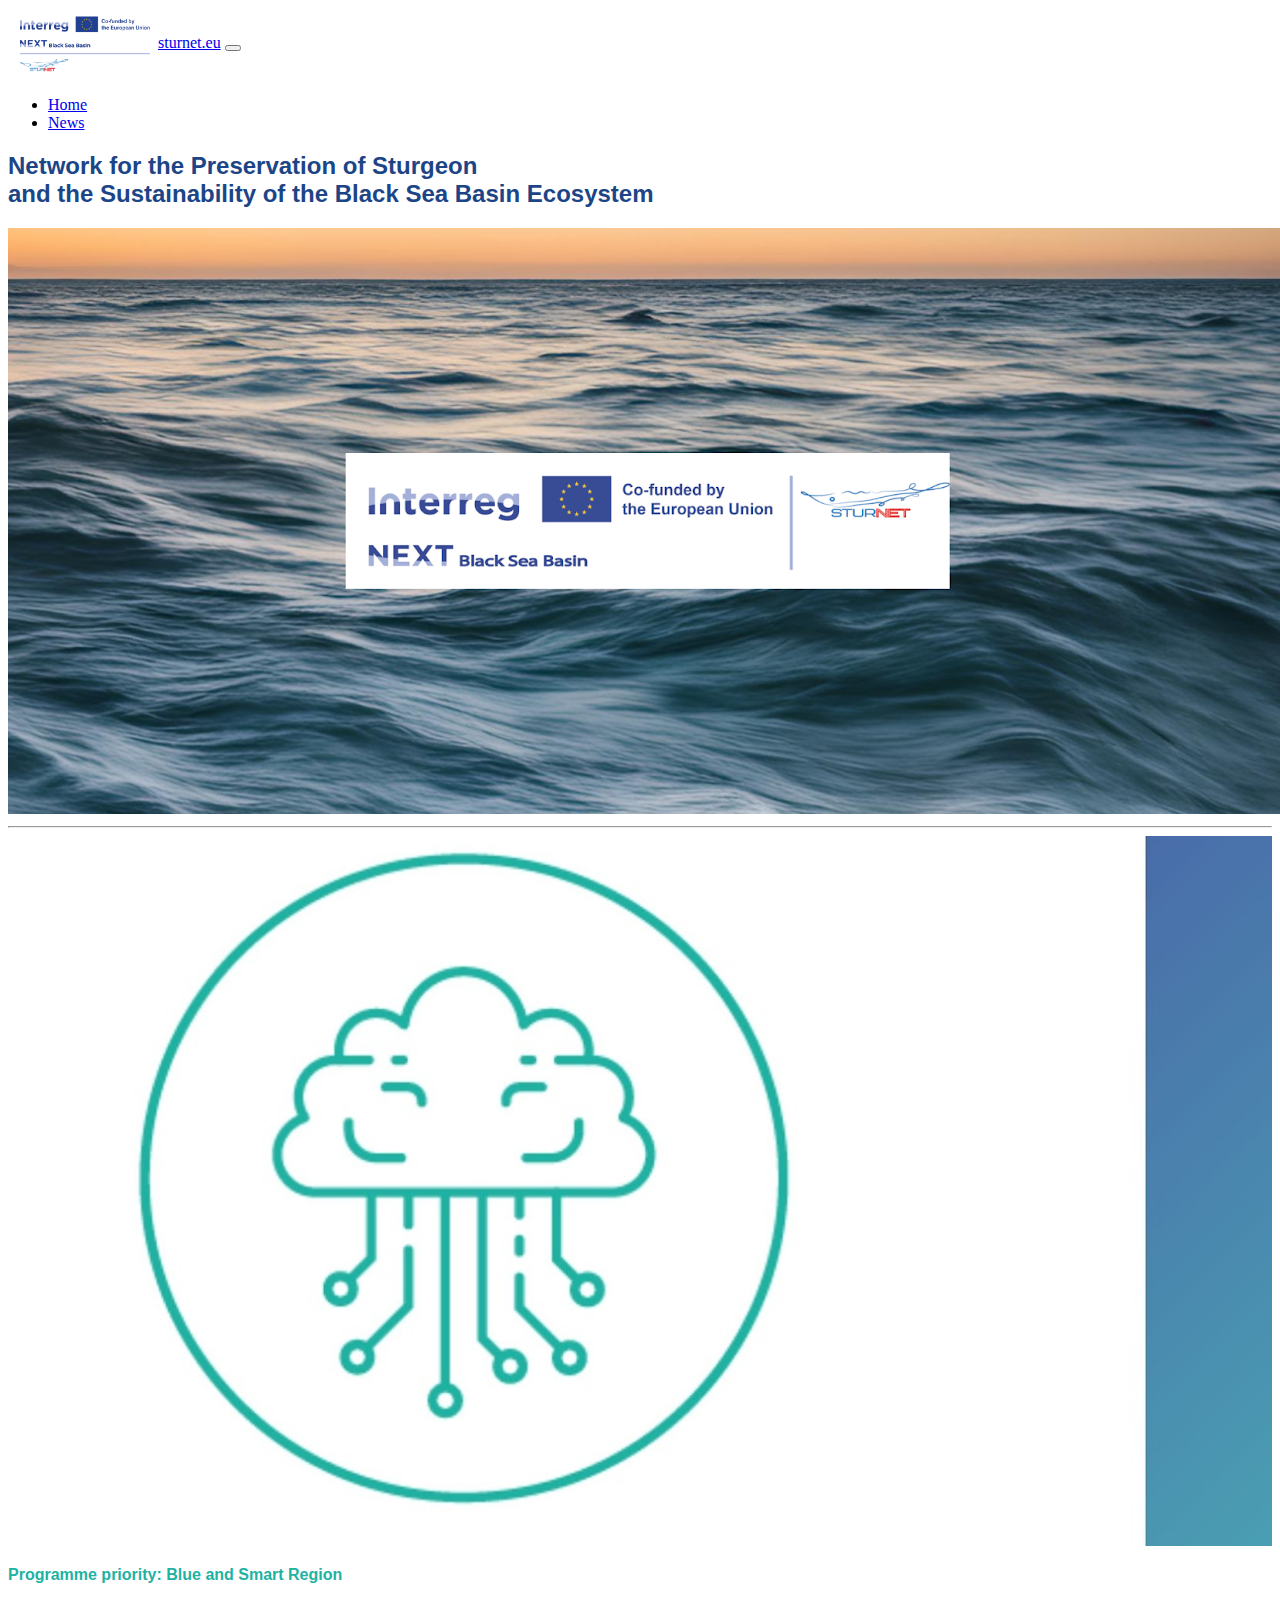
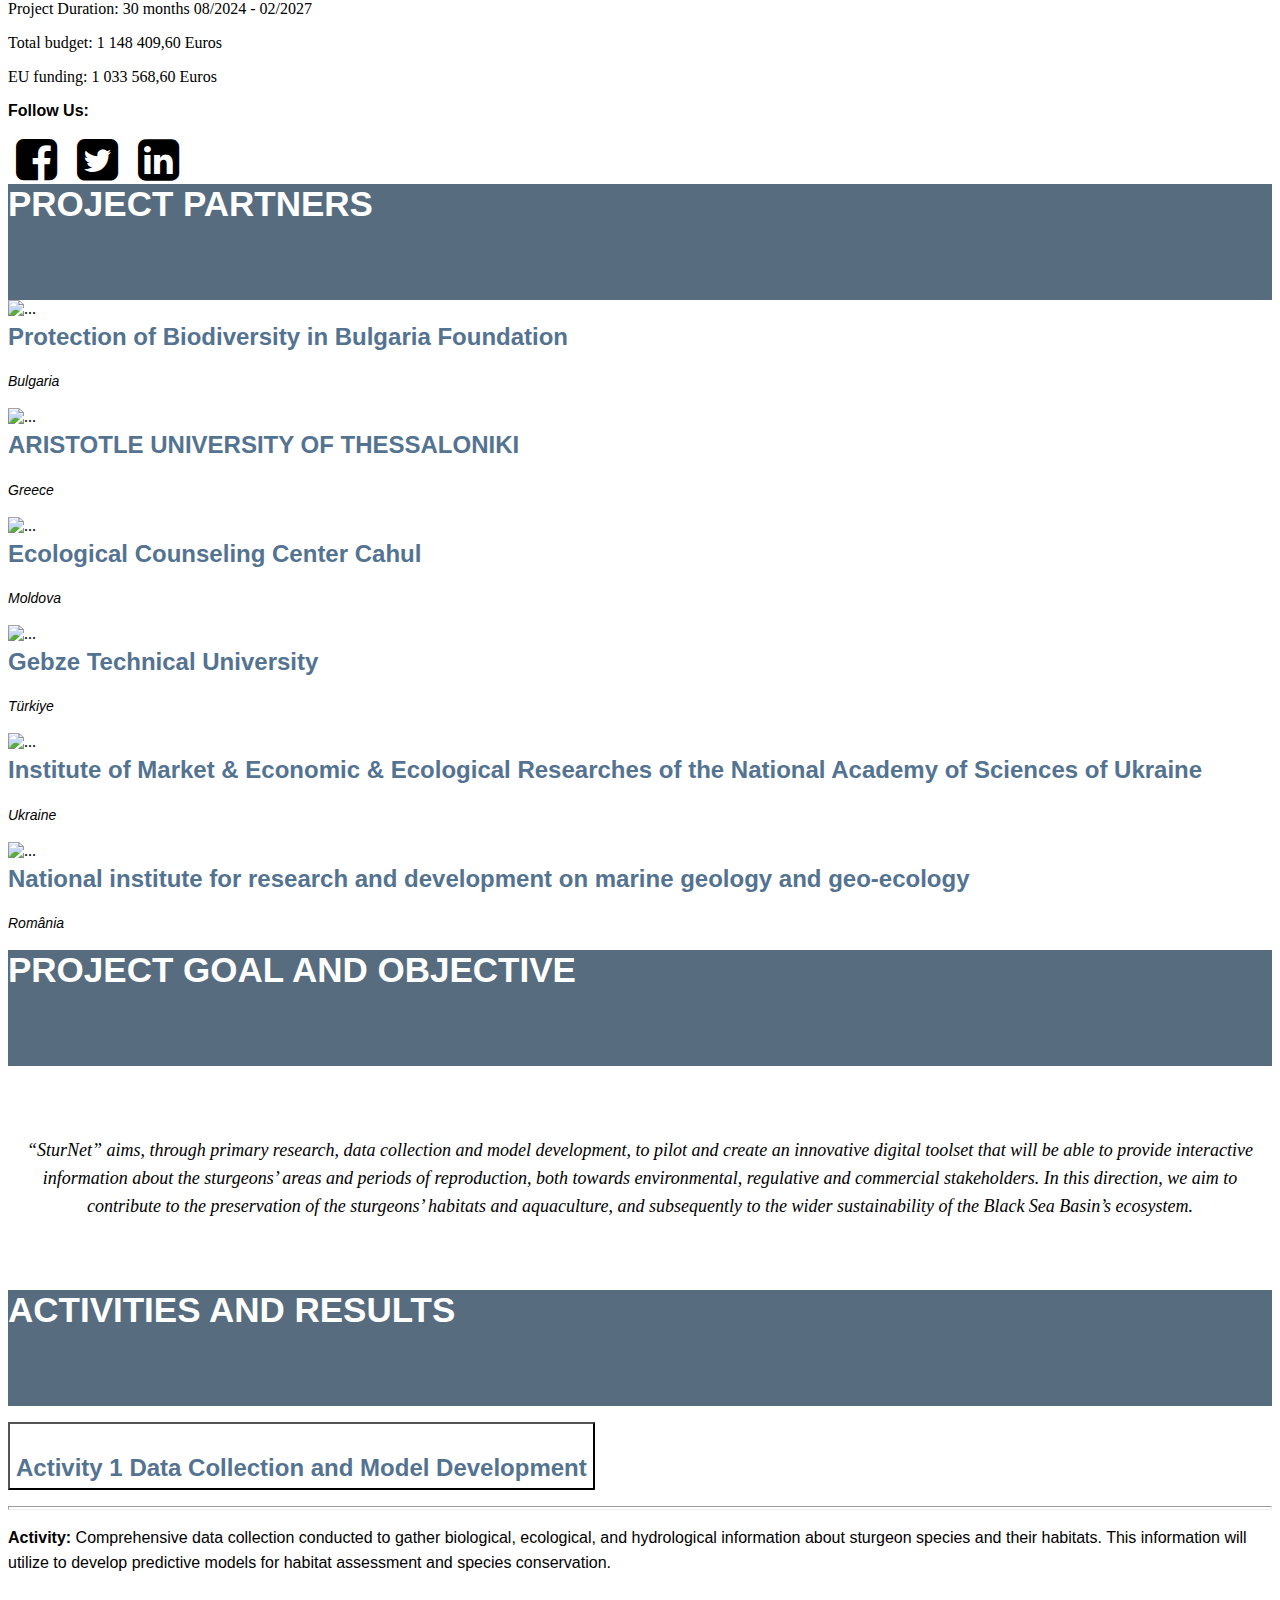
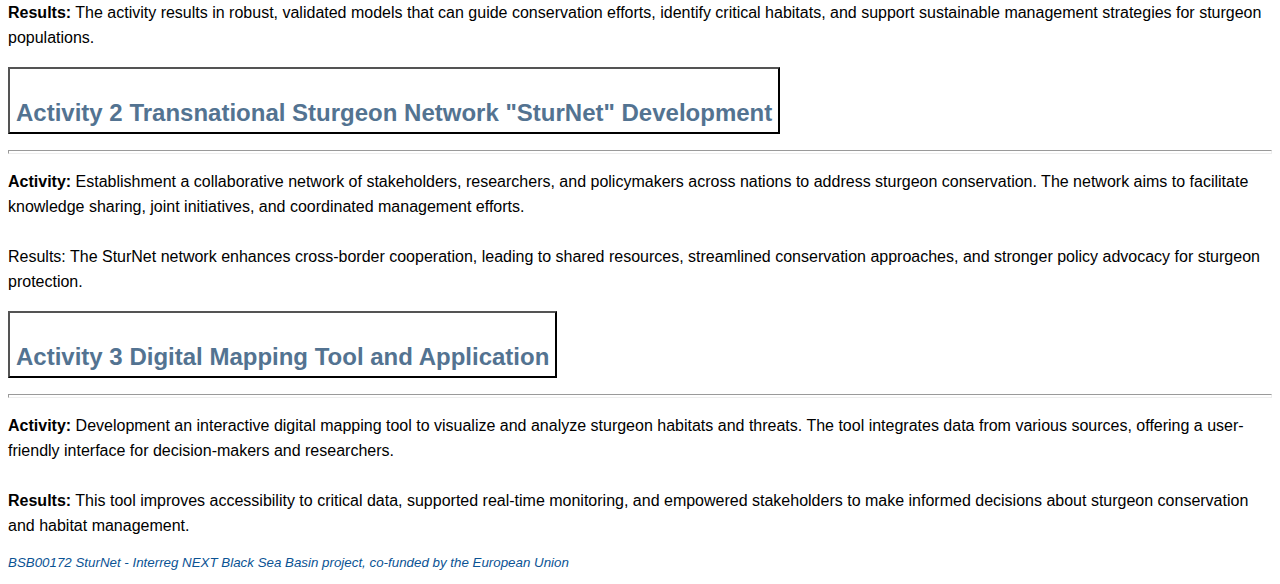
==== index.html @ 15a92c2b "Rename new_try.html to index.html" ====
<!DOCTYPE html>
<html lang="en">
  <head>
    <meta charset="UTF-8" />
    <meta name="viewport" content="width=device-width, initial-scale=1.0" />
    <link rel="stylesheet" href="style.css" />
    <link
      href="https://cdn.jsdelivr.net/npm/bootstrap@5.0.2/dist/css/bootstrap.min.css"
      rel="stylesheet"
      integrity="sha384-EVSTQN3/azprG1Anm3QDgpJLIm9Nao0Yz1ztcQTwFspd3yD65VohhpuuCOmLASjC"
      crossorigin="anonymous"
    />
    <link
      rel="stylesheet"
      href="https://cdn.jsdelivr.net/npm/bootstrap-icons@1.11.3/font/bootstrap-icons.min.css"
    />
    <script
      src="https://cdn.jsdelivr.net/npm/bootstrap@5.0.2/dist/js/bootstrap.bundle.min.js"
      integrity="sha384-MrcW6ZMFYlzcLA8Nl+NtUVF0sA7MsXsP1UyJoMp4YLEuNSfAP+JcXn/tWtIaxVXM"
      crossorigin="anonymous"
    ></script>
    <link
      rel="stylesheet"
      href="https://maxcdn.bootstrapcdn.com/font-awesome/4.5.0/css/font-awesome.min.css"
    />

    <title>AuroraTours - Travel with us</title>
  </head>
  <body>
    <nav class="navbar navbar-expand-md navbar-light bg-light">
      <div class="container-fluid">
        <img
          class="lzy1Td"
          width="130px"
          height="70px"
          src="logo_top_left.png"
        />
        <a class="navbar-brand me-auto" href="new_try.html">sturnet.eu</a>

        <button
          class="navbar-toggler"
          type="button"
          data-bs-toggle="collapse"
          data-bs-target="#navbarNav"
          aria-controls="navbarNav"
          aria-expanded="false"
          aria-label="Toggle navigation"
        >
          <span class="navbar-toggler-icon"></span>
        </button>

        <div class="collapse navbar-collapse" id="navbarNav">
          <ul class="navbar-nav ms-auto">
            <li class="nav-item">
              <a class="nav-link active" href="new_try.html">Home</a>
            </li>
            <li class="nav-item">
              <a class="nav-link" href="page_2.html">News</a>
            </li>
            <!-- <li class="nav-item">
              <a class="nav-link" href="#">Resources</a>
            </li> -->
          </ul>
        </div>
      </div>
    </nav>

    <main>
      <!-- <section class="modal fade" tabindex="-1" id="booking-modal">
        <div class="modal-dialog">
          <div class="modal-content">
            <div class="modal-header">
              <h5 class="modal-title">Book a tour</h5>
              <button
                type="button"
                class="btn-close"
                data-bs-dismiss="modal"
                aria-label="Close"
              ></button>
            </div>
            <div class="modal-body">
              <form action="#">
                <div class="row g-2">
                  <div class="col-sm-6">
                    <div class="form-floating">
                      <input
                        type="email"
                        name="email1"
                        id="email1"
                        class="form-control"
                        placeholder="Email address"
                      />
                      <label for="email1">Email address</label>
                    </div>
                  </div>

                  <div class="col-sm-6">
                    <div class="form-floating">
                      <select class="form-select" id="select1">
                        <option selected>Open this select menu</option>
                        <option value="1">Norway - $899</option>
                        <option value="2">Iceland - $799</option>
                        <option value="3">Canada - $849</option>
                      </select>
                      <label for="select1">Select a package</label>
                    </div>
                  </div>
                </div>
              </form>
            </div>
            <div class="modal-footer">
              <button
                type="button"
                class="btn btn-secondary"
                data-bs-dismiss="modal"
              >
                Close
              </button>
              <button type="button" class="btn btn-primary">Checkout</button>
            </div>
          </div>
        </div>
      </section> -->

      <section id="packages" class="pt-5">
        <h2
          class="text-center my-5"
          style="
            color: #1c4587;
            font-family: 'Open Sans', Arial;
            font-weight: 700;
          "
        >
          Network for the Preservation of Sturgeon <br />and the Sustainability
          of the Black Sea Basin Ecosystem
        </h2>
      </section>

      <section class="container my-5">
        <div id="main_image" class="carousel slide" data-bs-ride="carousel">
          <div class="carousel-inner">
            <div class="carousel-item active">
              <img src="central_image.png" class="d-block w-100" alt="..." />
            </div>
          </div>
        </div>
      </section>

      <section class="container my-5">
        <hr />
      </section>

      <section class="overview my-5">
        <div class="container h-100 d-flex align-items-center">
          <div class="row w-100 text-center">
            <div class="col">
              <img width="100%" src="logo_middle_left.jpg" />
            </div>
            <div class="col gy-5">
              <p
                style="
                  color: #1eb2a3;
                  font-family: 'Open Sans', Arial;
                  font-weight: 600;
                "
              >
                Programme priority: Blue and Smart Region
              </p>
              <p class="mt-4">Project Duration: 30 months 08/2024 - 02/2027</p>
              <p class="mt-4">Total budget: 1 148 409,60 Euros</p>
              <p class="mt-4">EU funding: 1 033 568,60 Euros</p>
            </div>
          </div>
        </div>
      </section>

      <section class="container my-5">
        <p style="font-family: 'Open Sans', Arial; font-weight: 600;">Follow Us:</p>
        <div class="social">
          <a href="https://www.google.com/url?q=https%3A%2F%2Fwww.facebook.com%2Fprofile.php%3Fid%3D61567173951893&sa=D&sntz=1&usg=AOvVaw2EhmP0cwBRtgps1v5hZpOI" id="share-fb" class="sharer button"
            ><i class="fa fa-3x fa-facebook-square"></i
          ></a>
          <a href="https://x.com/i/flow/login?redirect_after_login=%2FSturnet_24" id="share-tw" class="sharer button"
            ><i class="fa fa-3x fa-twitter-square"></i
          ></a>
          <a href="https://www.linkedin.com/in/sturnet-project-a2ba26332/" id="share-li" class="sharer button"
            ><i class="fa fa-3x fa-linkedin-square"></i
          ></a>
        </div>
      </section>

      <!-- <section class="overview">
        <div class="container h-100 d-flex align-items-center">
          <div class="row w-100 text-center">
            <div class="col-xl">
              <i class="bi bi-airplane-fill me-2"></i>
              3 amazing destinations
            </div>
            <div class="col-xl">
              <i class="bi bi-wallet-fill me-2"></i>
              Only pay 5% upfront
            </div>
            <div class="col-xl">
              <i class="bi bi-patch-check-fill me-2"></i>
              1000's of customers
            </div>
          </div>
        </div>
      </section> -->

      <!-- <section
        id="hero-carousel"
        class="carousel slide"
        data-bs-ride="carousel"
      >
        <div class="carousel-indicators">
          <button
            type="button"
            data-bs-target="#hero-carousel"
            data-bs-slide-to="0"
            class="active"
            aria-current="true"
            aria-label="Slide 1"
          ></button>
          <button
            type="button"
            data-bs-target="#hero-carousel"
            data-bs-slide-to="1"
            aria-label="Slide 2"
          ></button>
          <button
            type="button"
            data-bs-target="#hero-carousel"
            data-bs-slide-to="2"
            aria-label="Slide 3"
          ></button>
        </div>
        <div class="carousel-inner">
          <div class="carousel-item active c-item">
            <img
              src="https://images.unsplash.com/photo-1739987017543-c79061509bc9?q=80&w=1932&auto=format&fit=crop&ixlib=rb-4.0.3&ixid=M3wxMjA3fDB8MHxwaG90by1wYWdlfHx8fGVufDB8fHx8fA%3D%3D"
              class="d-block w-100 c-img"
              alt="..."
            />
            <div class="carousel-caption top-0 mt-4">
              <p class="fs-3 mt-5 text-uppercase">Discover the hidden world</p>
              <h1 class="display-1 fw-bolder text-capitalize">
                The Aurora Tours
              </h1>
              <button
                class="btn btn-primary px-4 py-2 fs-5 mt-5"
                data-bs-toggle="modal"
                data-bs-target="#booking-modal"
              >
                Book a tour
              </button>
            </div>
          </div>
          <div class="carousel-item c-item">
            <img
              src="https://images.unsplash.com/photo-1740137660835-8a755519b9ed?w=600&auto=format&fit=crop&q=60&ixlib=rb-4.0.3&ixid=M3wxMjA3fDB8MHxmZWF0dXJlZC1waG90b3MtZmVlZHw3fHx8ZW58MHx8fHx8"
              class="d-block w-100 c-img"
              alt="..."
            />
            <div class="carousel-caption top-0 mt-4">
              <p class="fs-3 mt-5 text-uppercase">Discover the hidden world</p>
              <h1 class="display-1 fw-bolder text-capitalize">
                The Aurora Tours
              </h1>
              <button class="btn btn-primary px-4 py-2 fs-5 mt-5">
                Book a tour
              </button>
            </div>
          </div>
          <div class="carousel-item c-item">
            <img
              src="https://images.unsplash.com/photo-1740239431349-c5c00588150b?w=600&auto=format&fit=crop&q=60&ixlib=rb-4.0.3&ixid=M3wxMjA3fDB8MHxmZWF0dXJlZC1waG90b3MtZmVlZHwyM3x8fGVufDB8fHx8fA%3D%3D"
              class="d-block w-100 c-img"
              alt="..."
            />
            <div class="carousel-caption top-0 mt-4">
              <p class="fs-3 mt-5 text-uppercase">Discover the hidden world</p>
              <h1 class="display-1 fw-bolder text-capitalize">
                The Aurora Tours
              </h1>
              <button class="btn btn-primary px-4 py-2 fs-5 mt-5">
                Book a tour
              </button>
            </div>
          </div>
        </div>
        <button
          class="carousel-control-prev"
          type="button"
          data-bs-target="#hero-carousel"
          data-bs-slide="prev"
        >
          <span class="carousel-control-prev-icon" aria-hidden="true"></span>
          <span class="visually-hidden">Previous</span>
        </button>
        <button
          class="carousel-control-next"
          type="button"
          data-bs-target="#hero-carousel"
          data-bs-slide="next"
        >
          <span class="carousel-control-next-icon" aria-hidden="true"></span>
          <span class="visually-hidden">Next</span>
        </button>
      </section> -->

      <section class="container-fluid mt-5 d-flex align-items-center" style="height: 116px; background-color: rgba(87, 108, 126, 1);">
        <div class="ms-auto me-auto" style="font-size: 35px; font-weight: 700; font-family: Roboto,sans-serif;color: #ffffff;">PROJECT PARTNERS</div>
      </section>

      <section id="packages" class="pt-5">
        <!-- <h2 class="text-center my-5">Packages</h2> -->
        <div class="container">
          <div class="row mb-5">
            <div class="col-lg">
              <div class="card border-0">
                <img
                  src="Picture_4.png"
                  class="card-img-top"
                  alt="..."
                />
                <div class="card-body text-center">
                  <!-- <h5 class="card-title">Card title</h5> -->
                  <a href="https://www.biodiversity.foundation/en" class="card-text" style="font-family: Roboto, sans-serif; font-size: 24px; font-weight: 700;color: rgb(83, 115, 145); line-height: 37.44px; text-decoration: none;">
                    Protection of Biodiversity in Bulgaria Foundation
                  </a>
                  <p class="mt-5" style="font-family: sans-serif; font-size: 14px; font-style: italic; font-weight: 400; line-height: 24.96px;">Bulgaria</p>
                  <!-- <a href="#">Go somewhere</a> -->
                </div>
              </div>
            </div>
            <div class="col-lg">
              <div class="card border-0">
                <img
                  src="Picture_2.jpg"
                  class="card-img-top"
                  alt="..."
                />
                <div class="card-body text-center">
                  <!-- <h5 class="card-title">Card title</h5> -->
                  <a href="https://www.auth.gr/en/" class="card-text" style="font-family: Roboto, sans-serif; font-size: 24px; font-weight: 700;color: rgb(83, 115, 145); line-height: 37.44px; text-decoration: none;">
                    ARISTOTLE UNIVERSITY OF THESSALONIKI
                  </a>
                  <p class="mt-5" style="font-family: sans-serif; font-size: 14px; font-style: italic; font-weight: 400; line-height: 24.96px;">Greece</p>
                  <!-- <a href="#">Go somewhere</a> -->
                </div>
              </div>
            </div>
            <div class="col-lg">
              <div class="card border-0">
                <img
                  src="Picture_3.jpg"
                  class="card-img-top"
                  alt="..."
                />
                <div class="card-body text-center">
                  <!-- <h5 class="card-title">Card title</h5> -->
                  <a href="https://leneteco2.univ-danubius.ro/en/project-partners/ecological-counseling-center-cahul" class="card-text" style="font-family: Roboto, sans-serif; font-size: 24px; font-weight: 700;color: rgb(83, 115, 145); line-height: 37.44px; text-decoration: none;">
                    Ecological Counseling Center Cahul
                  </a>
                  <p class="mt-5" style="font-family: sans-serif; font-size: 14px; font-style: italic; font-weight: 400; line-height: 24.96px;">Moldova</p>
                  <!-- <a href="#">Go somewhere</a> -->
                </div>
              </div>
            </div>
            
          </div>

          <div class="row mb-5">
            <div class="col-lg">
              <div class="card border-0">
                <img
                  src="Picture_5.jpg"
                  class="card-img-top"
                  alt="..."
                />
                <div class="card-body text-center">
                  <!-- <h5 class="card-title">Card title</h5> -->
                  <a href="https://www.gtu.edu.tr/en" class="card-text" style="font-family: Roboto, sans-serif; font-size: 24px; font-weight: 700;color: rgb(83, 115, 145); line-height: 37.44px; text-decoration: none;">
                    Gebze Technical University
                  </a>
                  <p class="mt-5" style="font-family: sans-serif; font-size: 14px; font-style: italic; font-weight: 400; line-height: 24.96px;">Türkiye</p>
                  <!-- <a href="#">Go somewhere</a> -->
                </div>
              </div>
            </div>
            <div class="col-lg">
              <div class="card border-0">
                <img
                  src="Picture_6.jpg"
                  class="card-img-top"
                  alt="..."
                />
                <div class="card-body text-center">
                  <!-- <h5 class="card-title">Card title</h5> -->
                  <a href="https://en.impeer.org.ua/" class="card-text" style="font-family: Roboto, sans-serif; font-size: 24px; font-weight: 700;color: rgb(83, 115, 145); line-height: 37.44px; text-decoration: none;">
                    Institute of Market & Economic & Ecological Researches of the National Academy of Sciences of Ukraine
                  </a>
                  <p class="mt-5" style="font-family: sans-serif; font-size: 14px; font-style: italic; font-weight: 400; line-height: 24.96px;">Ukraine</p>
                  <!-- <a href="#">Go somewhere</a> -->
                </div>
              </div>
            </div>
            <div class="col-lg">
              <div class="card border-0">
                <img
                  src="Picture_7.jpg"
                  class="card-img-top"
                  alt="..."
                />
                <div class="card-body text-center">
                  <!-- <h5 class="card-title">Card title</h5> -->
                  <a href="https://geoecomar.ro/en/" class="card-text" style="font-family: Roboto, sans-serif; font-size: 24px; font-weight: 700;color: rgb(83, 115, 145); line-height: 37.44px; text-decoration: none;">
                    National institute for research and development on marine geology and geo-ecology
                  </a>
                  <p class="mt-5" style="font-family: sans-serif; font-size: 14px; font-style: italic; font-weight: 400; line-height: 24.96px;">România</p>
                  <!-- <a href="#">Go somewhere</a> -->
                </div>
              </div>
            </div>
            
          </div>

        </div>
      </section>

      <section class="container-fluid mt-5 d-flex align-items-center" style="height: 116px; background-color: rgba(87, 108, 126, 1);">
        <div class="ms-auto me-auto" style="font-size: 35px; font-weight: 700; font-family: Roboto,sans-serif;color: #ffffff;">PROJECT GOAL AND OBJECTIVE</div>
      </section>

      <section class="container">
        <div class="" style="text-align: center; font-style: italic; justify-content: center; padding: 70px 0; font-size: 18px; font-weight: 450; line-height: 1.56;">
          “SturNet” aims, through primary research, data collection and model development, to pilot and create an innovative digital toolset that will be able to provide interactive information about the sturgeons’ areas and periods of reproduction, both towards environmental, regulative and commercial stakeholders. In this direction, we aim to contribute to the preservation of the sturgeons’ habitats and aquaculture, and subsequently to the wider sustainability of the Black Sea Basin’s ecosystem.
        </div>
      </section>

      <section class="container-fluid d-flex align-items-center" style="height: 116px; background-color: rgba(87, 108, 126, 1);">
        <div class="ms-auto me-auto" style="font-size: 35px; font-weight: 700; font-family: Roboto,sans-serif;color: #ffffff;">ACTIVITIES AND RESULTS</div>
      </section>

      <section id="faq" class="py-5">
        <!-- <h2 class="my-5 text-center">FAQ</h2> -->
        <div class="container">
          <div class="accordion" id="accordionExample">
            <div class="accordion-item border-0">
              <p class="accordion-header" id="headingOne">
                <button
                  class="accordion-button shadow-none collapsed"
                  type="button"
                  data-bs-toggle="collapse"
                  data-bs-target="#collapseOne"
                  aria-expanded="true"
                  aria-controls="collapseOne"
                  style="background-color: transparent;"
                >
                <p style="font-family: Roboto, sans-serif; font-size: 18pt; font-style: normal; font-weight: 700; line-height: 1.56; color: rgba(83, 115, 145, 1);margin-bottom: 0px;">
                  Activity 1 Data Collection and Model Development
                </p>
                
                </button>
                <hr style="height: 2px;">
              </p>
              <div
                id="collapseOne"
                class="accordion-collapse collapse"
                aria-labelledby="headingOne"
                data-bs-parent="#accordionExample"
              >
                <div class="accordion-body">
                  <p style="font-size: 12pt;font-weight: 400; font-family: sans-serif; line-height: 1.56;">
                    <strong>Activity:</strong> Comprehensive data collection conducted to gather biological, ecological, and hydrological information about sturgeon species and their habitats. This information will utilize to develop predictive models for habitat assessment and species conservation. <br><br>
                    <strong>Results:</strong> The activity results in robust, validated models that can guide conservation efforts, identify critical habitats, and support sustainable management strategies for sturgeon populations.
                  </p>
                  </div>
                </div>
            </div>
            
            <div class="accordion-item border-0">
              <p class="accordion-header" id="headingTwo">
                <button
                  class="accordion-button shadow-none collapsed"
                  type="button"
                  data-bs-toggle="collapse"
                  data-bs-target="#collapseTwo"
                  aria-expanded="false"
                  aria-controls="collapseTwo"
                  style="background-color: transparent;"
                >
                <p style="font-family: Roboto, sans-serif; font-size: 18pt; font-style: normal; font-weight: 700; line-height: 1.56; color: rgba(83, 115, 145, 1);margin-bottom: 0px;">
                  Activity 2 Transnational Sturgeon Network "SturNet" Development
                </p>
                
                </button>
                <hr style="height: 2px;">
              </p>
              <div
                id="collapseTwo"
                class="accordion-collapse collapse"
                aria-labelledby="headingTwo"
                data-bs-parent="#accordionExample"
              >
                <div class="accordion-body">
                  <p style="font-size: 12pt;font-weight: 400; font-family: sans-serif; line-height: 1.56;">
                    <strong>Activity:</strong> Establishment a collaborative network of stakeholders, researchers, and policymakers across nations to address sturgeon conservation. The network aims to facilitate knowledge sharing, joint initiatives, and coordinated management efforts. <br><br>
                    Results: The SturNet network enhances cross-border cooperation, leading to shared resources, streamlined conservation approaches, and stronger policy advocacy for sturgeon protection.
                  </p>
                  </div>
                </div>
            </div>
            
            <div class="accordion-item border-0">
              <p class="accordion-header" id="headingThree">
                <button
                  class="accordion-button shadow-none collapsed"
                  type="button"
                  data-bs-toggle="collapse"
                  data-bs-target="#collapseThree"
                  aria-expanded="false"
                  aria-controls="collapseThree"
                  style="background-color: transparent;"
                >
                <p style="font-family: Roboto, sans-serif; font-size: 18pt; font-style: normal; font-weight: 700; line-height: 1.56; color: rgba(83, 115, 145, 1);margin-bottom: 0px;">
                  Activity 3 Digital Mapping Tool and Application
                </p>
                
                </button>
                <hr style="height: 2px;">
              </p>
              <div
                id="collapseThree"
                class="accordion-collapse collapse"
                aria-labelledby="headingThree"
                data-bs-parent="#accordionExample"
              >
                <div class="accordion-body">
                  <p style="font-size: 12pt;font-weight: 400; font-family: sans-serif; line-height: 1.56;">
                    <strong>Activity:</strong> Development an interactive digital mapping tool to visualize and analyze sturgeon habitats and threats. The tool integrates data from various sources, offering a user-friendly interface for decision-makers and researchers. <br><br>
                    <strong>Results:</strong> This tool improves accessibility to critical data, supported real-time monitoring, and empowered stakeholders to make informed decisions about sturgeon conservation and habitat management.
                  </p>
                  </div>
                </div>
            </div>
            
          </div>
        </div>
      </section>

      <footer class="bg-light py-5 mt-5">
        <div class="container text-center">
          <!-- <p class="display-5 mb-3">AuroraTours</p>
          <small class="text-white-50"
            >&copy; Copyright by ByteGrade. All rights reserved.</small
          > -->
          <p class="mb-0" style="font-style: italic; font-family: sans-serif; font-size: 10pt; font-weight: 450; line-height: 1.2;color: #0b5394;">
            BSB00172 SturNet - Interreg NEXT Black Sea Basin project, co-funded by the European Union
          </p>
        </div>
      </footer>
    </main>

  </body>
</html>
---- style.css ----
.c-item{
    height: 480px;
    width: 100%;
}

.c-img{
    height: 100%;
    object-fit: cover;
    filter: brightness(0.6);
}

/* .overview{
    height: 180px;
    background-color: #d3dae1;
} */

.lzy1Td {
    display: inline-block;
    max-height: 56px;
    max-width: 225px;
    padding: 8px 4px 8px 12px;
    vertical-align: middle;
}

.social a {
    padding: 0 .5em;
    color: black;
  }
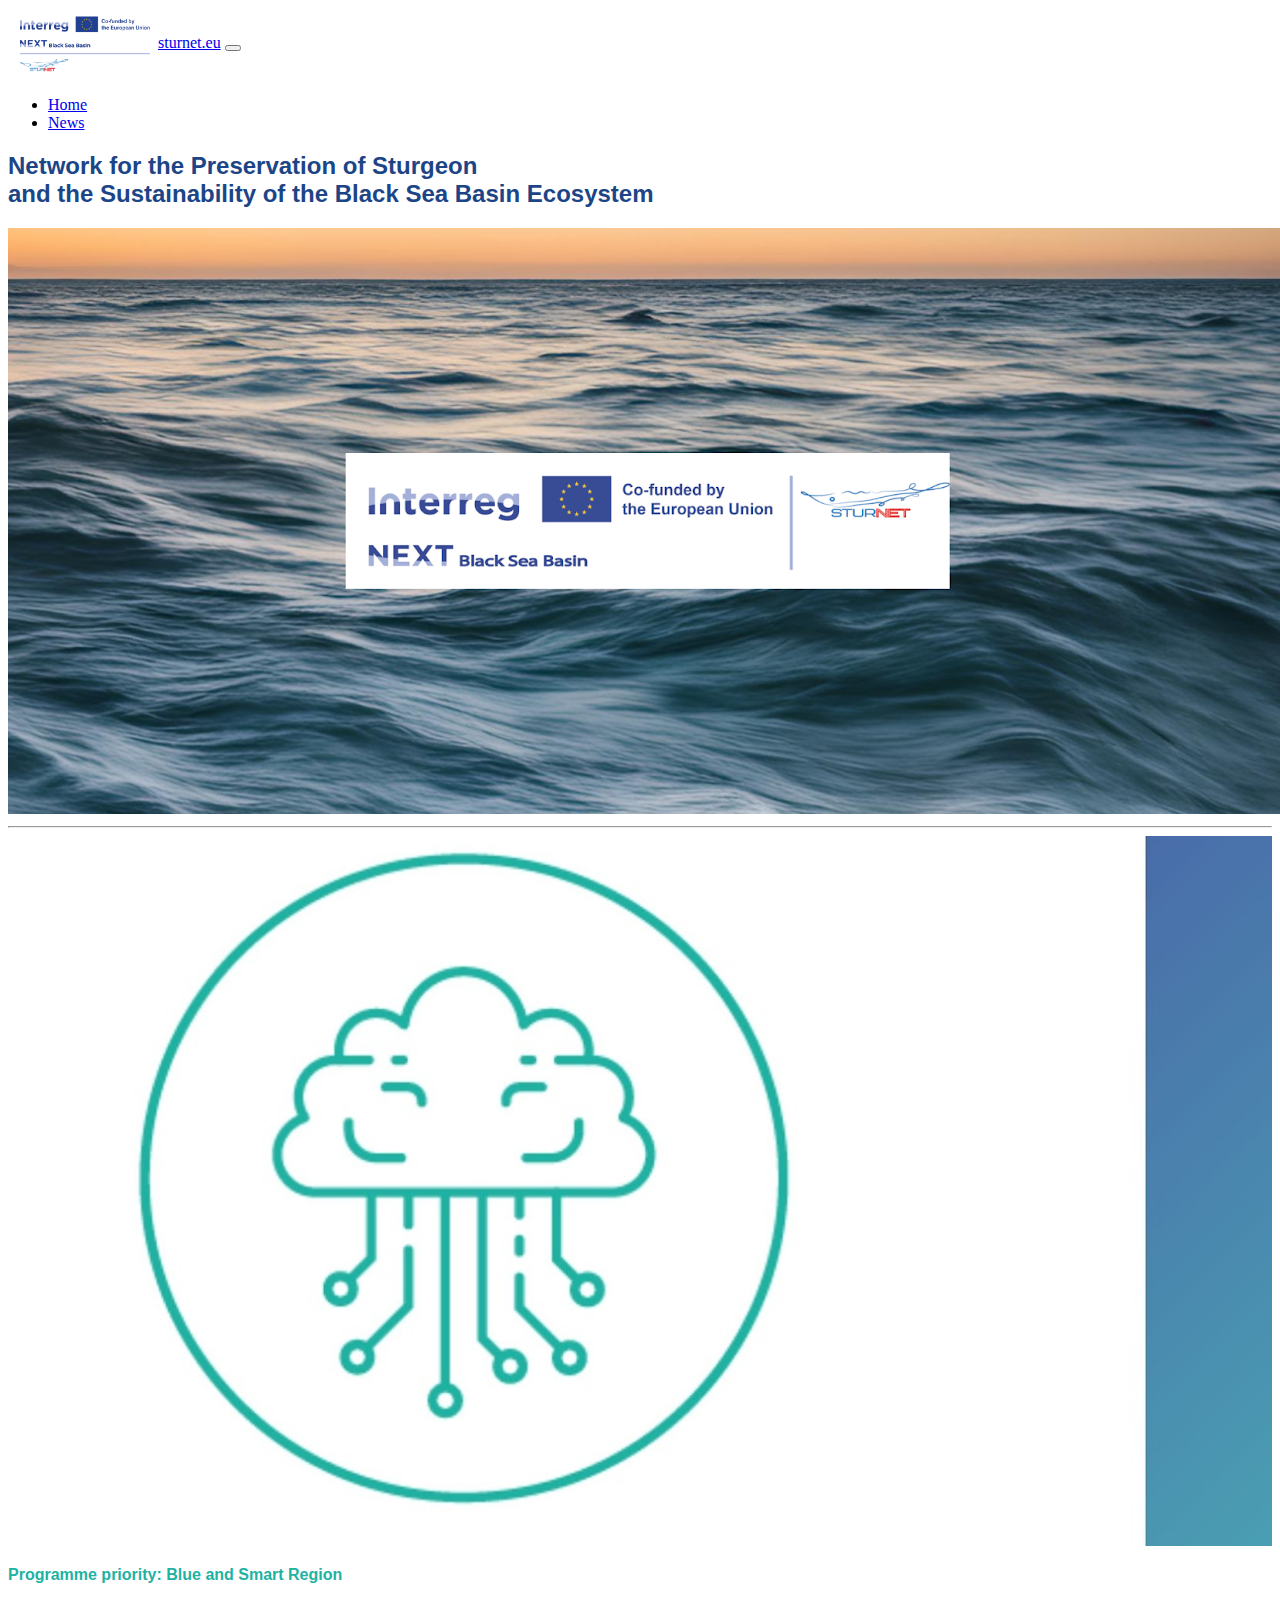
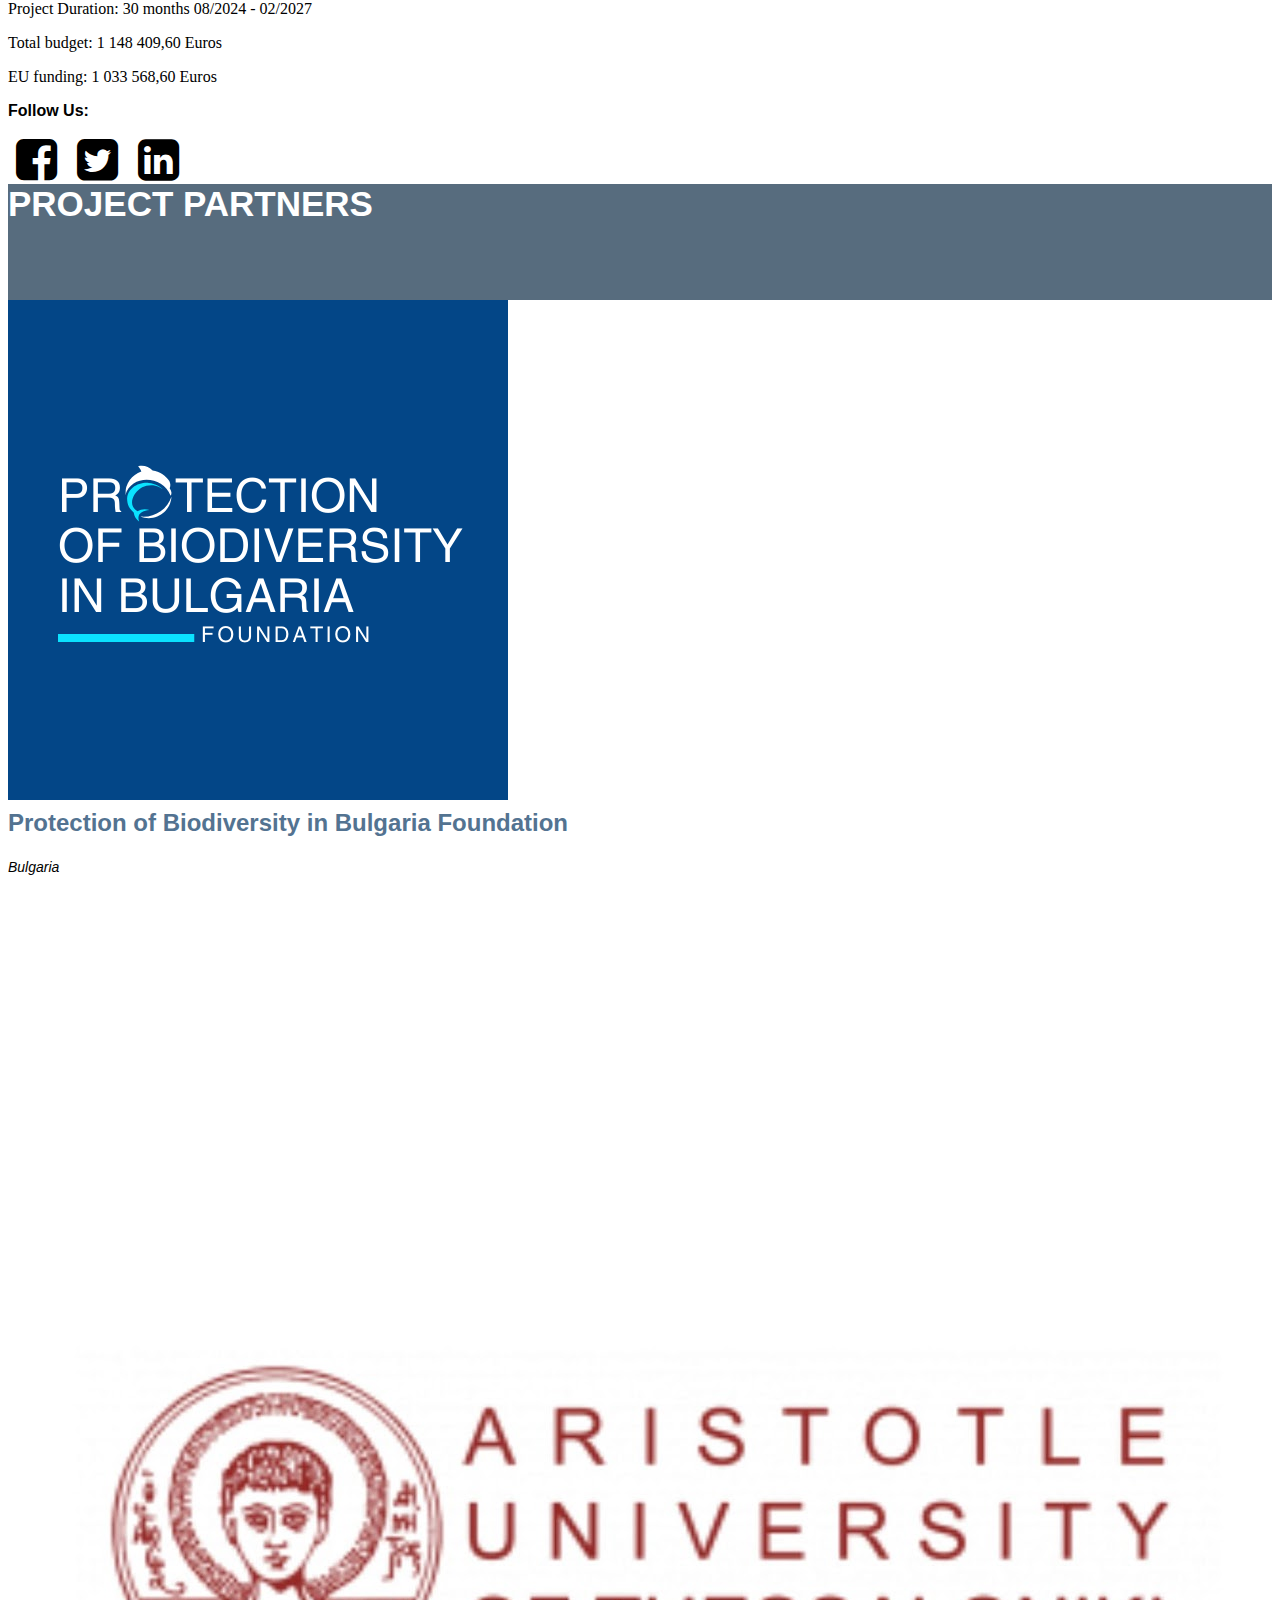
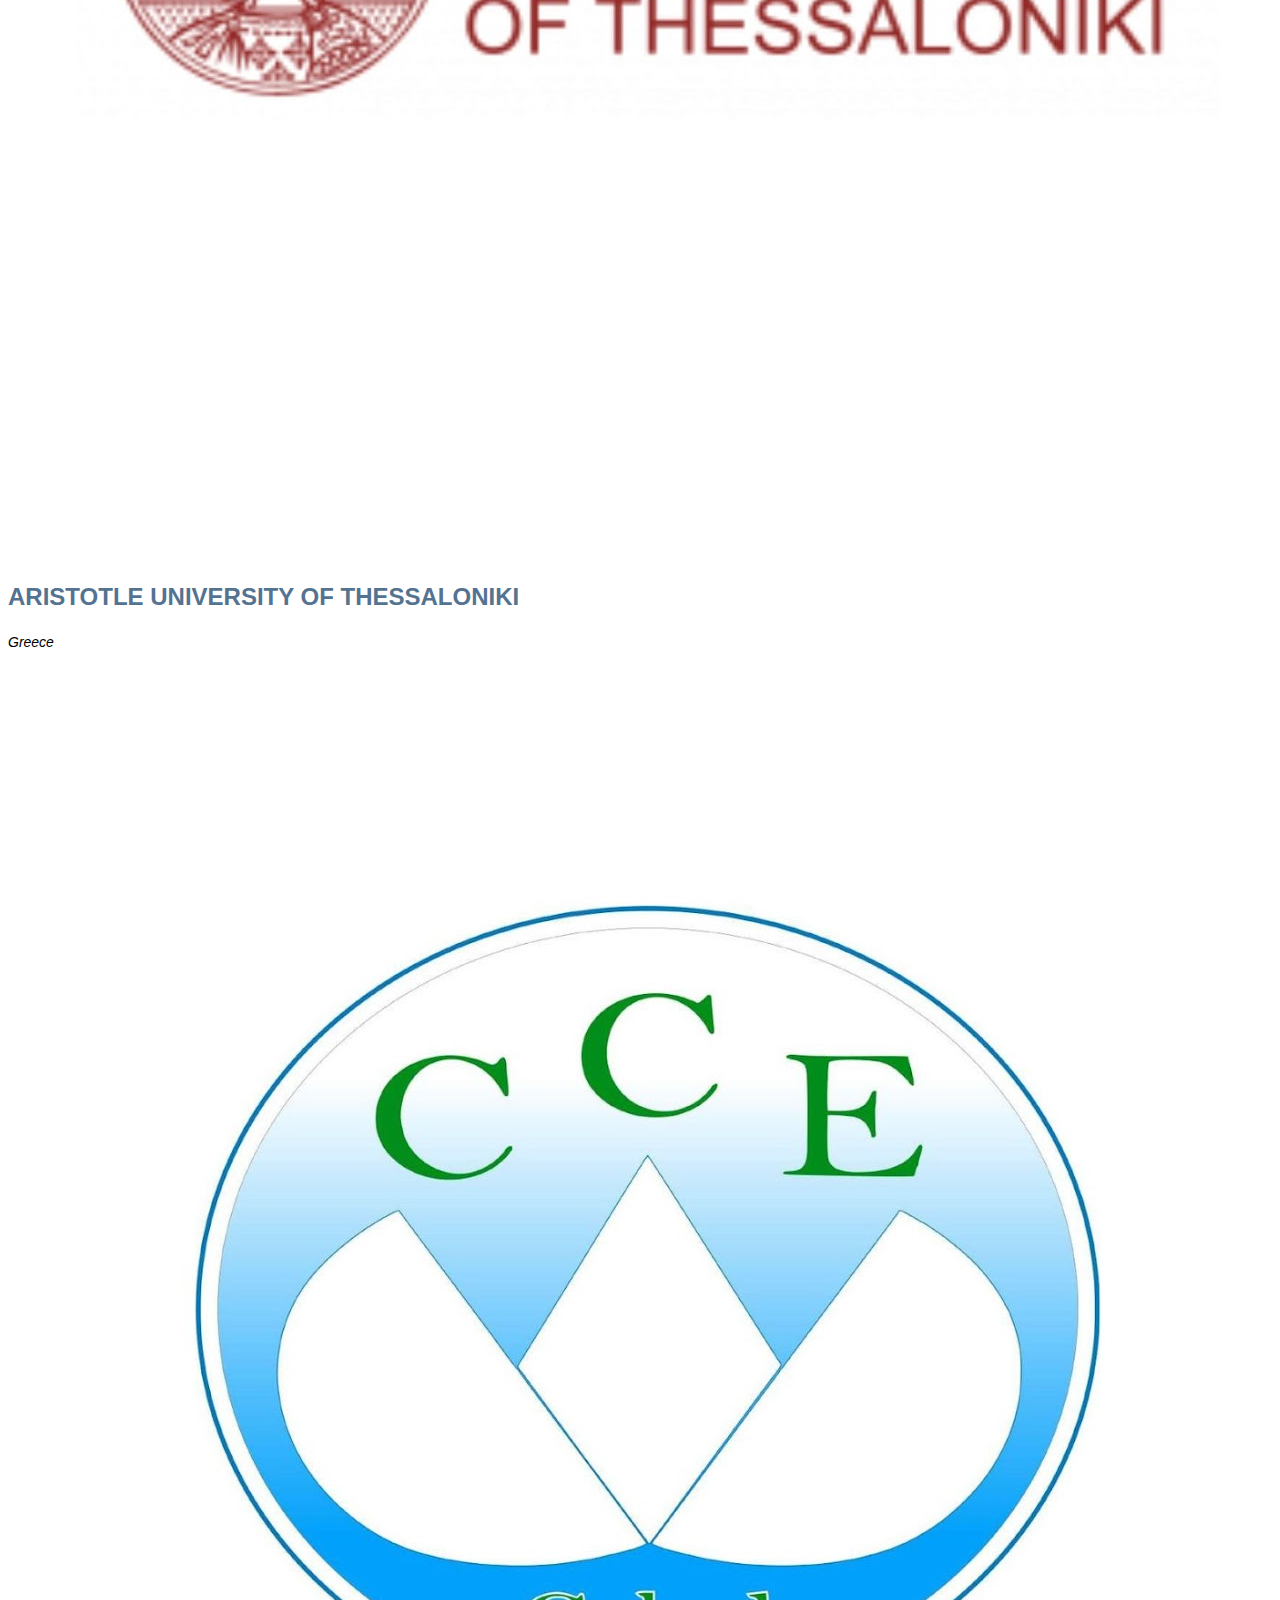
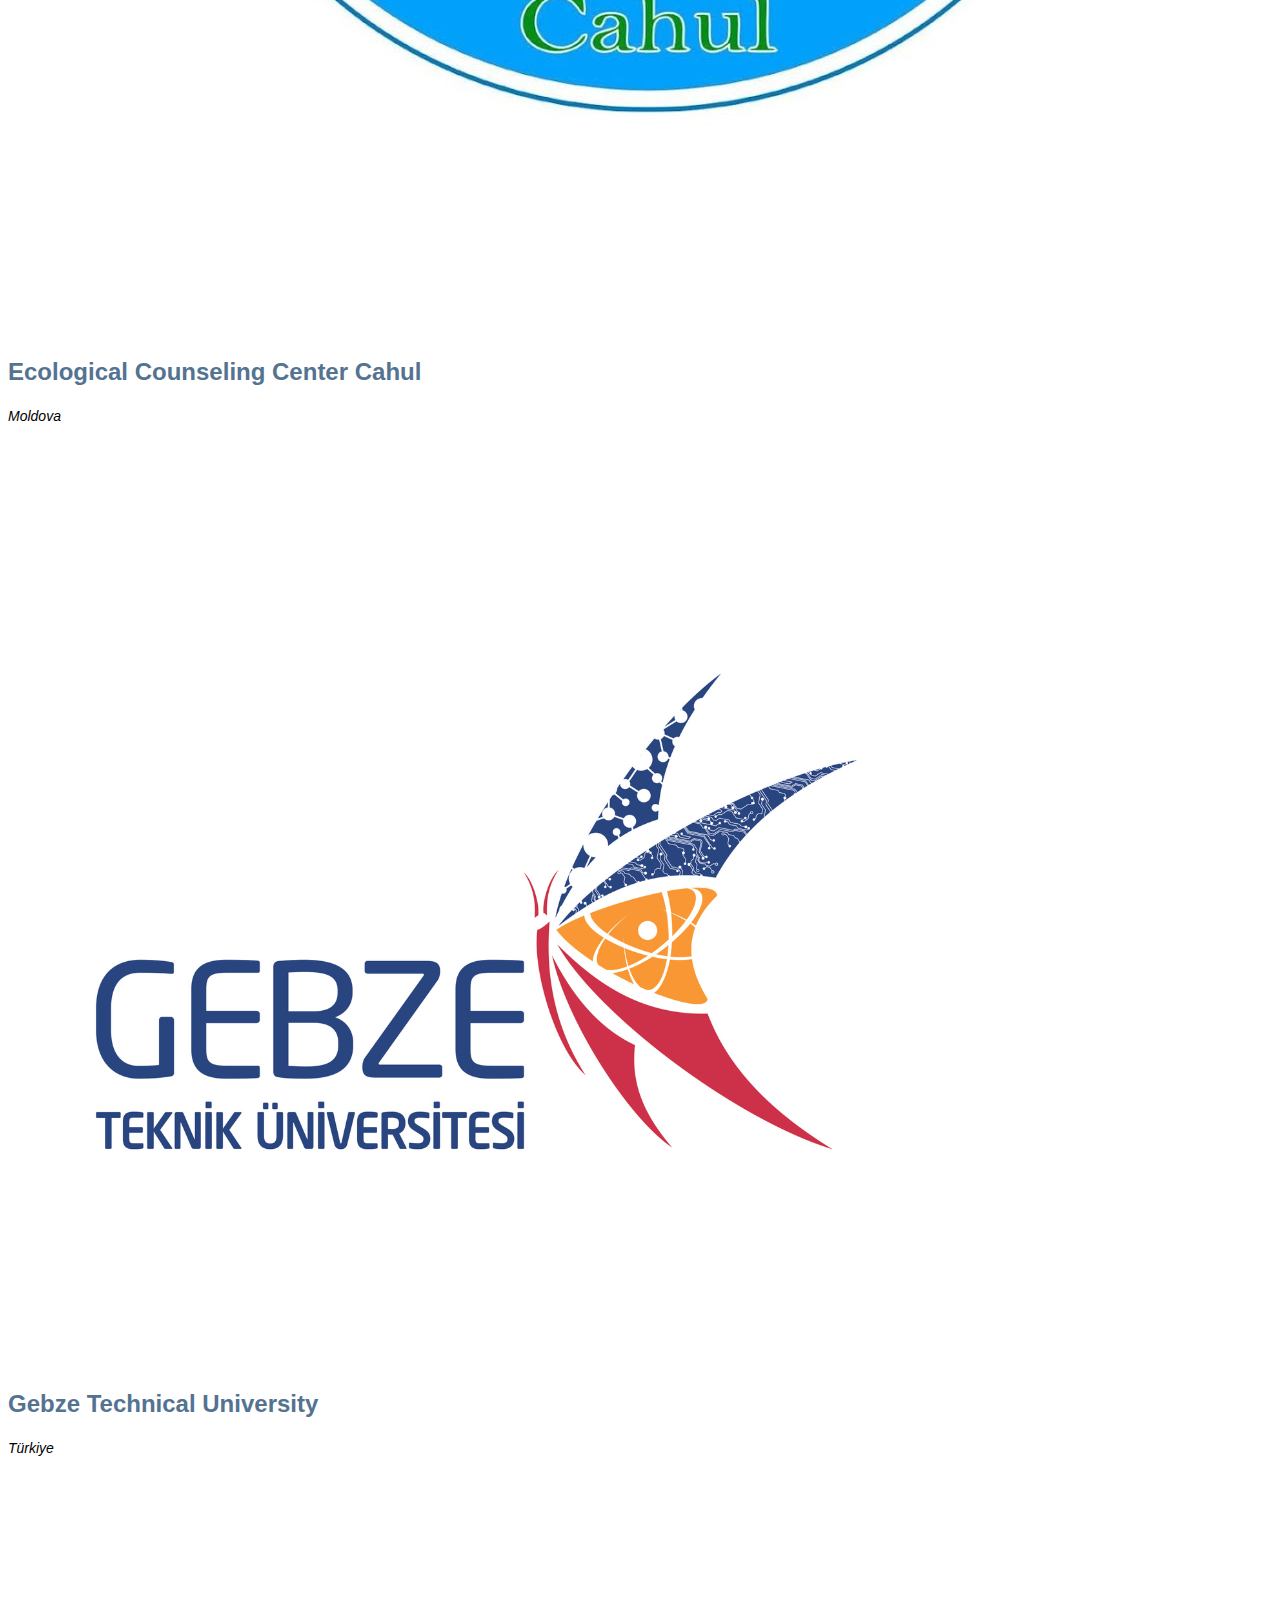
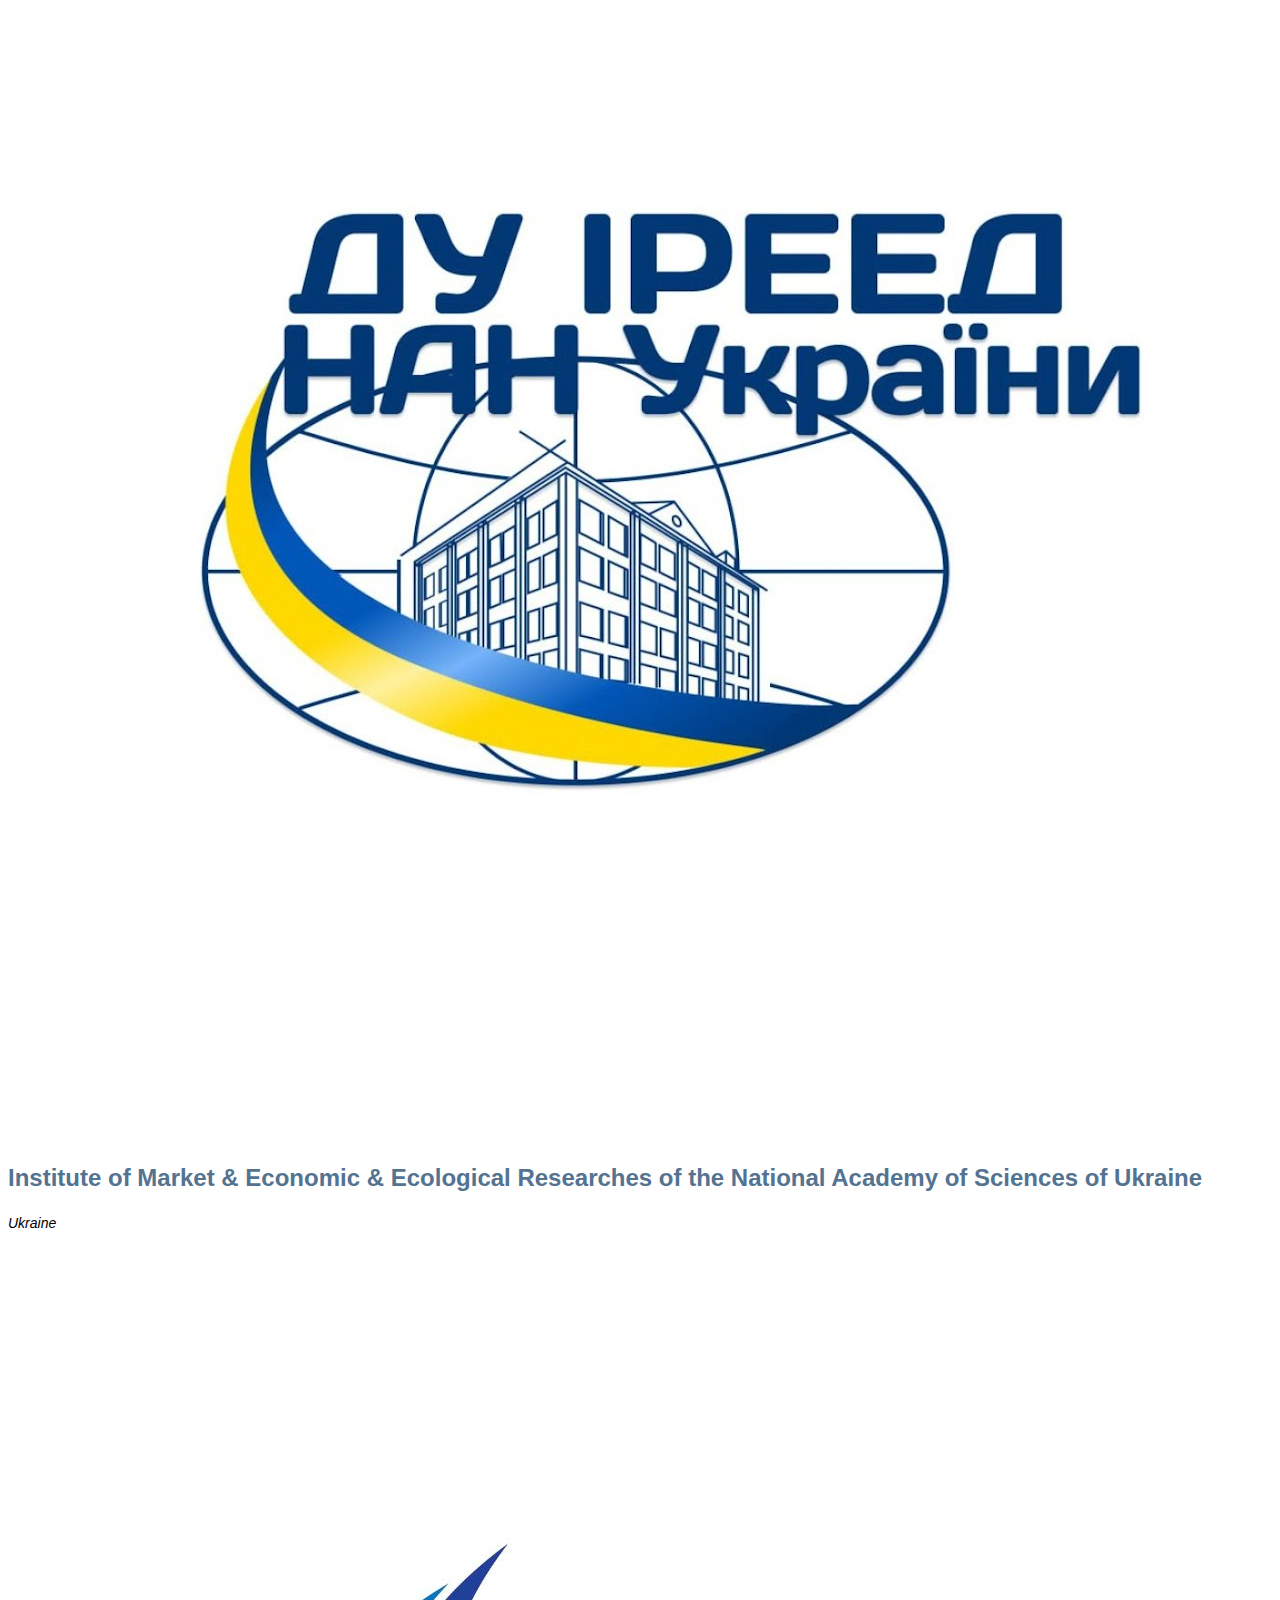
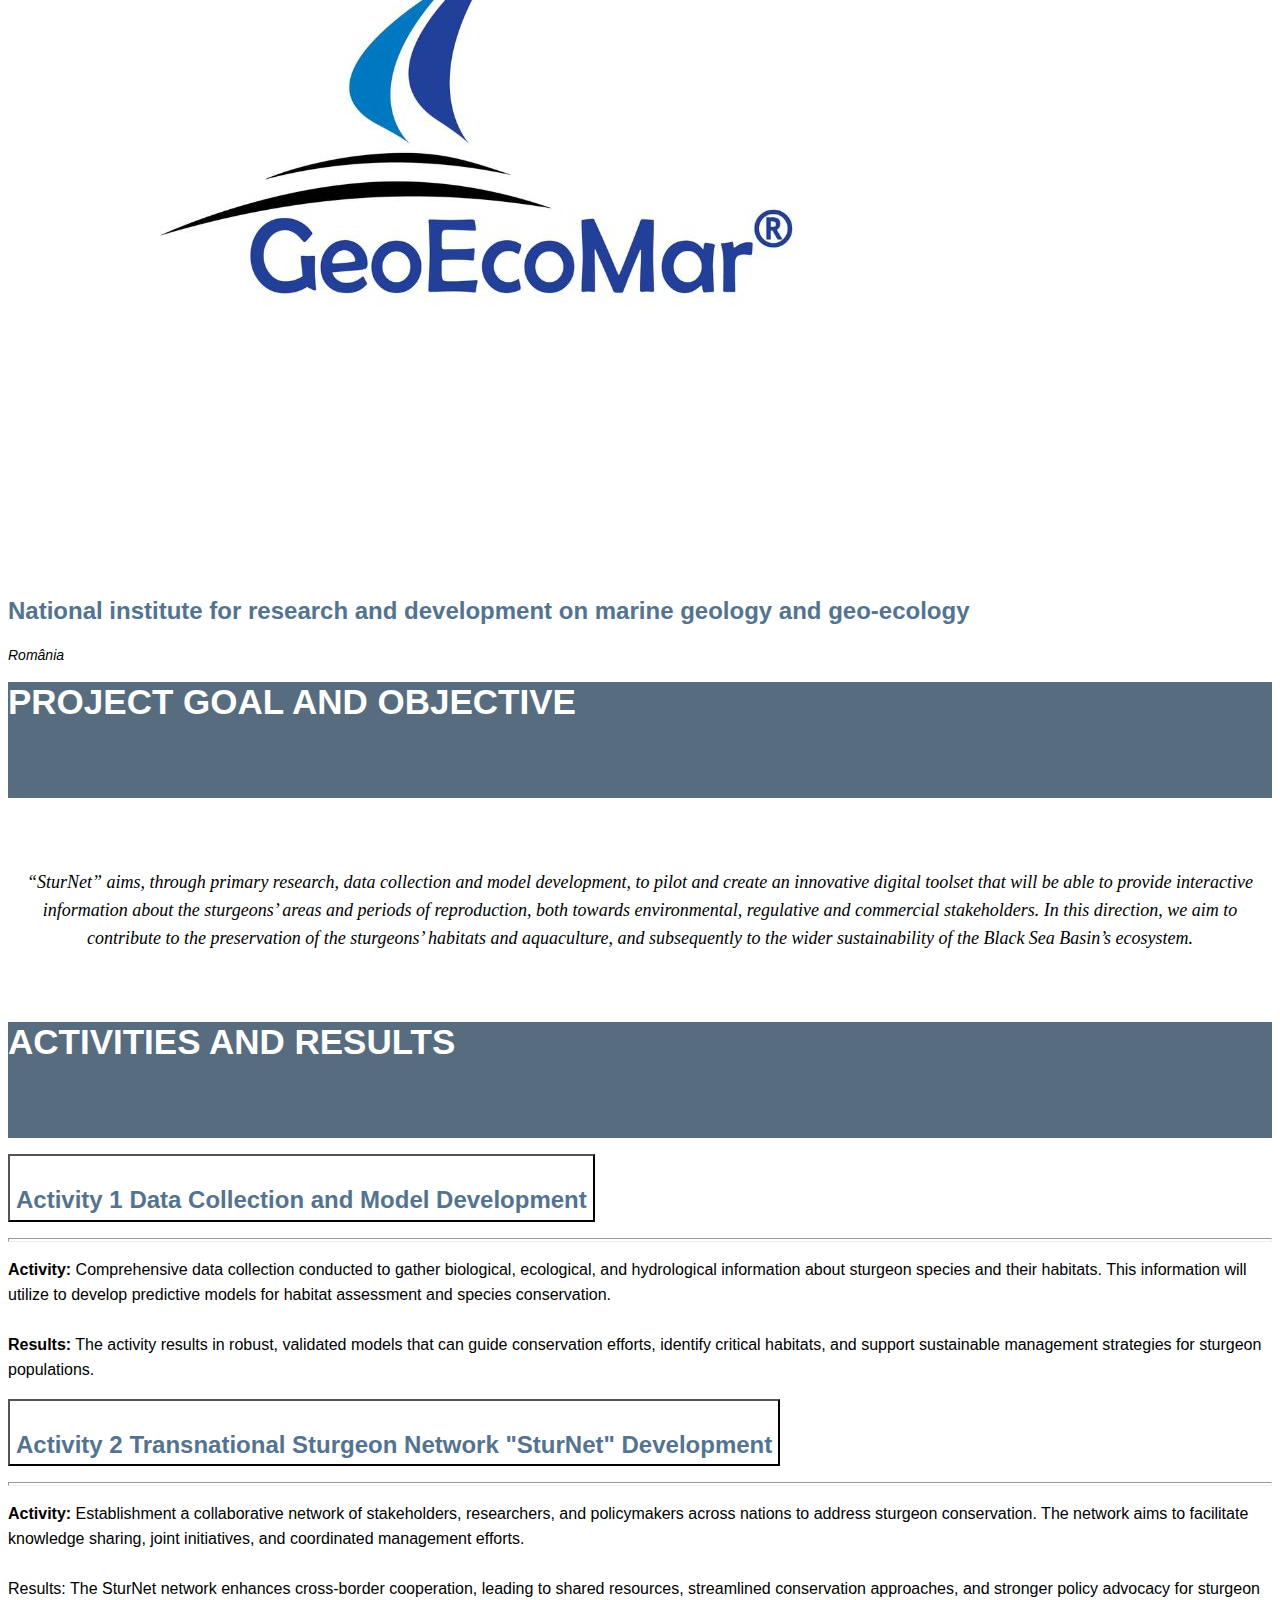
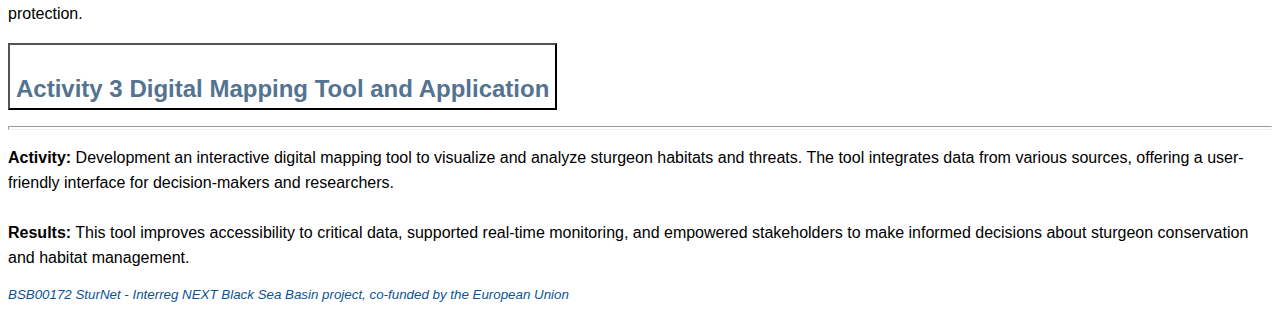
==== commit 92972862: "Update index.html" ====
--- a/index.html
+++ b/index.html
@@ -52,7 +52,7 @@
         <div class="collapse navbar-collapse" id="navbarNav">
           <ul class="navbar-nav ms-auto">
             <li class="nav-item">
-              <a class="nav-link active" href="new_try.html">Home</a>
+              <a class="nav-link active" href="index.html">Home</a>
             </li>
             <li class="nav-item">
               <a class="nav-link" href="page_2.html">News</a>
@@ -320,7 +320,7 @@
             <div class="col-lg">
               <div class="card border-0">
                 <img
-                  src="Picture_4.png"
+                  src="picture_4.png"
                   class="card-img-top"
                   alt="..."
                 />
@@ -337,7 +337,7 @@
             <div class="col-lg">
               <div class="card border-0">
                 <img
-                  src="Picture_2.jpg"
+                  src="picture_2.jpg"
                   class="card-img-top"
                   alt="..."
                 />
@@ -354,7 +354,7 @@
             <div class="col-lg">
               <div class="card border-0">
                 <img
-                  src="Picture_3.jpg"
+                  src="picture_3.jpg"
                   class="card-img-top"
                   alt="..."
                 />
@@ -375,7 +375,7 @@
             <div class="col-lg">
               <div class="card border-0">
                 <img
-                  src="Picture_5.jpg"
+                  src="picture_5.jpg"
                   class="card-img-top"
                   alt="..."
                 />
@@ -392,7 +392,7 @@
             <div class="col-lg">
               <div class="card border-0">
                 <img
-                  src="Picture_6.jpg"
+                  src="picture_6.jpg"
                   class="card-img-top"
                   alt="..."
                 />
@@ -409,7 +409,7 @@
             <div class="col-lg">
               <div class="card border-0">
                 <img
-                  src="Picture_7.jpg"
+                  src="picture_7.jpg"
                   class="card-img-top"
                   alt="..."
                 />
